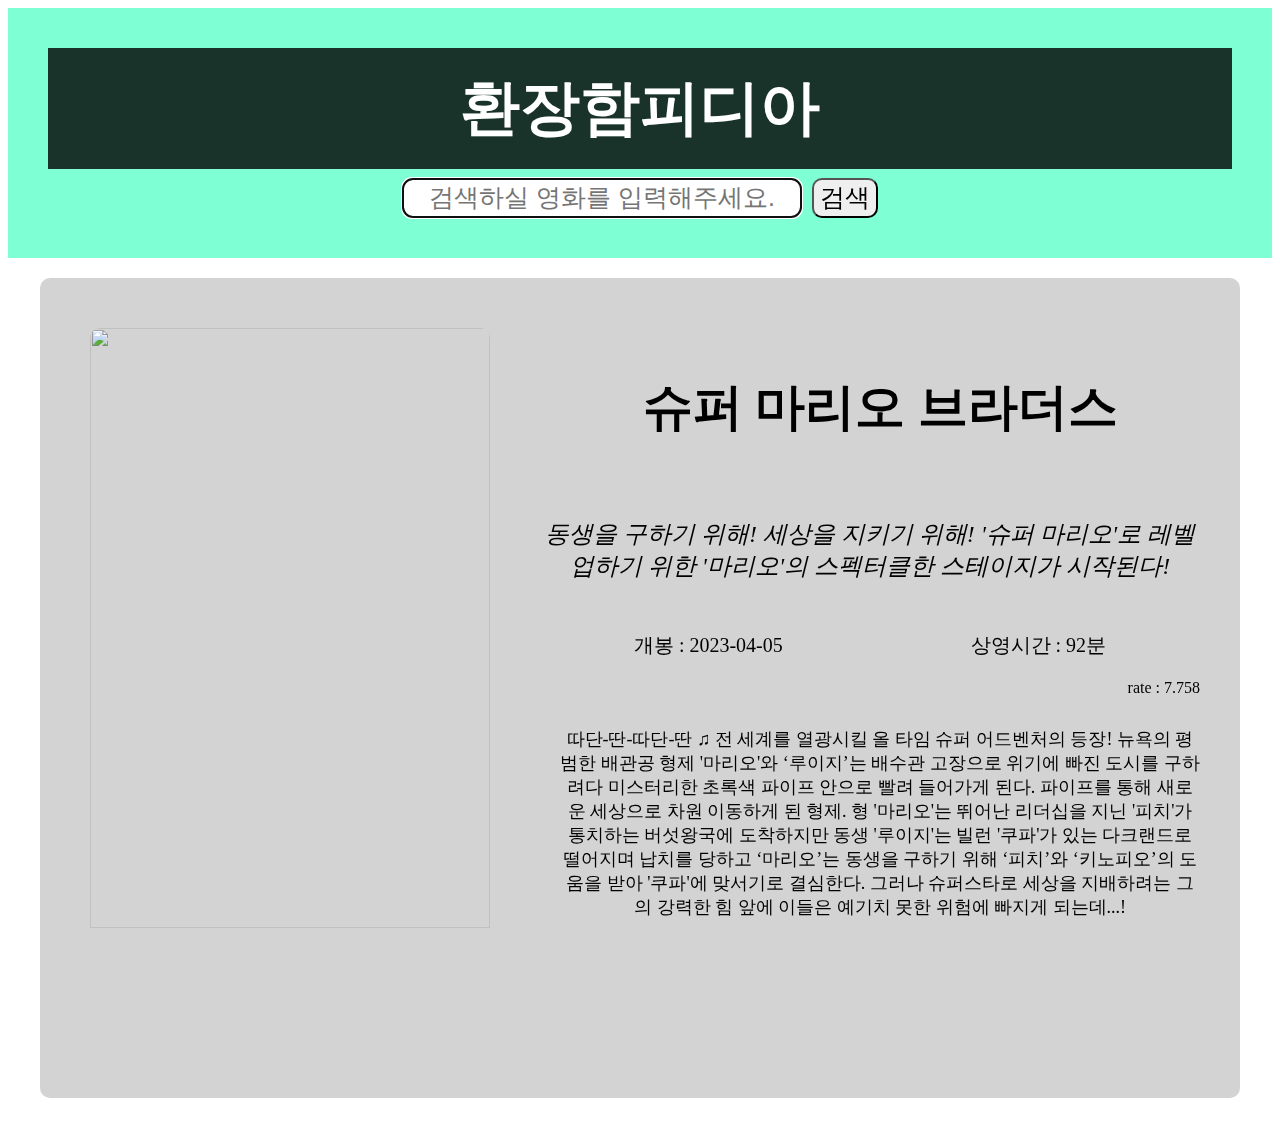
==== details.html @ c0359f74 "details.html mockup file added" ====
<html lang="ko">
  <head>
    <meta charset="UTF-8" />
    <meta http-equiv="X-UA-Compatible" content="IE=edge" />
    <meta name="viewport" content="width=device-width, initial-scale=1.0" />
    <title>스파르타피디야ㅑㅑㅑ</title>
    <link rel="stylesheet" href="css/style.css" />
  </head>

  <body>
    <header>
      <div>
        <div class="transparent">
          <!-- 타이틀을 클릭 시 메인페이지로 이동 -->
          <a href="./index.html">환장함피디아</a><br />
        </div>
        <!-- input 태그에 autofocus 적용으로, 페이지 로드 시 자동으로 검색창에 커서 위치 -->
        <input
          id="keyword"
          type="text"
          placeholder="검색하실 영화를 입력해주세요."
          autofocus
        />
        <!-- 버튼 클릭 시 input태그의 내용으로 검색하는 search_movie함수 실행 -->
        <button class="search-button" onclick="search_movie()">검색</button>
      </div>
    </header>
    <main>
      <section>
        <div id="movie-list">
          <!-- 영화목록이 innerHTML을 통해 들어올 부분 -->
          <div id="movie-details">
            <img src="https://image.tmdb.org/t/p/w300/dlGyzCxbBQK1U2O5o31Z1hB6erc.jpg" id="movie-poster" />
            <div>
              <div class="movie-title">슈퍼 마리오 브라더스</div>
              <div id="tagline">동생을 구하기 위해! 세상을 지키기 위해! '슈퍼 마리오'로 레벨업하기 위한 '마리오'의 스펙터클한 스테이지가 시작된다!</div>
              <div id="release">
                <span>개봉 : 2023-04-05</span>
                <span>상영시간 : 92분</span>
              </div>
              <div class="movie-vote">rate : 7.758</div>
              <div class="movie-overview">따단-딴-따단-딴 ♫ 전 세계를 열광시킬 올 타임 슈퍼 어드벤처의 등장! 뉴욕의 평범한 배관공 형제 '마리오'와 ‘루이지’는 배수관 고장으로 위기에 빠진 도시를 구하려다 미스터리한 초록색 파이프 안으로 빨려 들어가게 된다. 파이프를 통해 새로운 세상으로 차원 이동하게 된 형제. 형 '마리오'는 뛰어난 리더십을 지닌 '피치'가 통치하는 버섯왕국에 도착하지만 동생 '루이지'는 빌런 '쿠파'가 있는 다크랜드로 떨어지며 납치를 당하고 ‘마리오’는 동생을 구하기 위해 ‘피치’와 ‘키노피오’의 도움을 받아 '쿠파'에 맞서기로 결심한다. 그러나 슈퍼스타로 세상을 지배하려는 그의 강력한 힘 앞에 이들은 예기치 못한 위험에 빠지게 되는데...!</div>
            </div>
          </div>
        </div>
      </section>
    </main>
  </body>
</html>
---- css/style.css ----
/* header */
header {
  display: flex;
  justify-content: center;
}

header > div {
  background-color: aquamarine;
  font-size: 40px;
  text-align: center;
  padding: 10px 0;
  width: 1400px;
  padding: 40px;
  background-image: url("https://img.freepik.com/free-vector/realistic-vector-icon-film-tape-strip-with-white-square-isolated-on-white-cinema-concept_134830-1383.jpg?q=10&h=200");

}

header > div > div > a {
  margin-bottom: 0;
  text-decoration: none;
  color: white;
  font-weight: 700;
  font-size: 60px;
}

.transparent {
  background-color: rgba(0, 0, 0, 0.8);
  padding: 20px
}

#keyword,
.search-button {
  height: 40px;
  font-size: 25px;
  border-radius: 10px;
  text-align: center;
}

#keyword {
  width: 400px;
}


#search {
  margin-bottom: 40px;
  height: 30px;
  width: 300px;
}

/* section */
section {
  display: flex;
  justify-content: center;
}

#movie-list {
  display: flex;
  justify-content: space-evenly;
  max-width: 1400px;
  flex-wrap: wrap;
}

.movie-content {
  background-color: lightgray;
  width: 400px;
  height: 1000px;
  margin: 20px;
  text-align: center;
  font-size: 20px;
  border-radius: 10px;
}

#movie-details {
  background-color: lightgray;
  width: 1200px;
  height: 820px;
  margin: 20px;
  text-align: center;
  font-size: 20px;
  border-radius: 10px;
  display: flex;
  justify-content: center;
}

#movie-poster {
  width:400px;
  height: 600px;
  border-radius: 10px 10px 0 0;
}

.movie-title {
  height: 80px;
  font-size: 25px;
  font-weight: 700;
  display: flex;
  justify-content: center;
  align-items: center;
}

.movie-vote {
  text-align: right;
  font-size: 16px;
  padding: 0 20 10 0;
  margin: 0;
}

.movie-overview {
  height: 200px;
  padding: 15px;
  font-size: 18px;
  overflow: auto;
}


#movie-details #movie-poster {
  margin: 50px;
}

#movie-details div {
  margin: 20px 20px 20px 0;
}

#movie-details #release {
  display: flex;
  justify-content:space-around;
}

#movie-details #tagline {
  font-size: 24px;
  font-style: italic;
  margin-bottom: 50px;
}

#movie-details .movie-title {
  font-size: 50px;
  height: 120px;
  margin: 50px 20px 50px 20px;
}

#movie-details .movie-vote {
  text-align: right;
  padding: 0 20 10 0;
  margin: 0;
}

#movie-details .movie-overview {
  height: 400px;
  margin: 10px;
  padding: 10px;
}
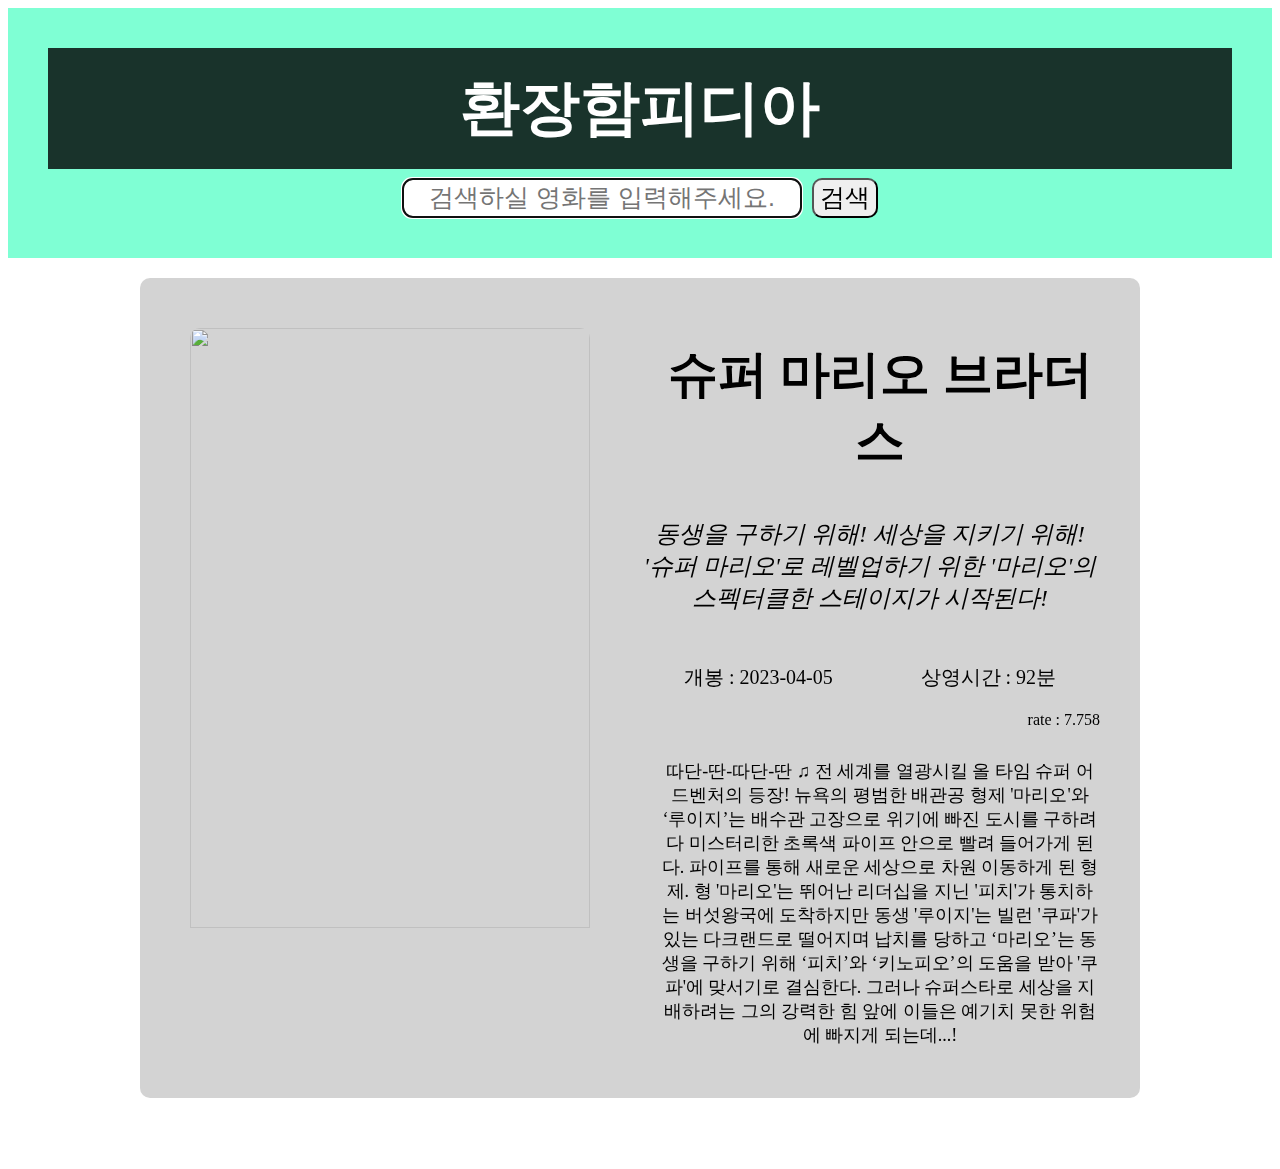
==== commit 1f9174f4: "minor updates" ====
--- a/details.html
+++ b/details.html
@@ -30,16 +30,33 @@
         <div id="movie-list">
           <!-- 영화목록이 innerHTML을 통해 들어올 부분 -->
           <div id="movie-details">
-            <img src="https://image.tmdb.org/t/p/w300/dlGyzCxbBQK1U2O5o31Z1hB6erc.jpg" id="movie-poster" />
+            <img
+              src="https://image.tmdb.org/t/p/w300/dlGyzCxbBQK1U2O5o31Z1hB6erc.jpg"
+              id="movie-poster"
+            />
             <div>
               <div class="movie-title">슈퍼 마리오 브라더스</div>
-              <div id="tagline">동생을 구하기 위해! 세상을 지키기 위해! '슈퍼 마리오'로 레벨업하기 위한 '마리오'의 스펙터클한 스테이지가 시작된다!</div>
+              <div id="tagline">
+                동생을 구하기 위해! 세상을 지키기 위해! '슈퍼 마리오'로
+                레벨업하기 위한 '마리오'의 스펙터클한 스테이지가 시작된다!
+              </div>
               <div id="release">
                 <span>개봉 : 2023-04-05</span>
                 <span>상영시간 : 92분</span>
               </div>
               <div class="movie-vote">rate : 7.758</div>
-              <div class="movie-overview">따단-딴-따단-딴 ♫ 전 세계를 열광시킬 올 타임 슈퍼 어드벤처의 등장! 뉴욕의 평범한 배관공 형제 '마리오'와 ‘루이지’는 배수관 고장으로 위기에 빠진 도시를 구하려다 미스터리한 초록색 파이프 안으로 빨려 들어가게 된다. 파이프를 통해 새로운 세상으로 차원 이동하게 된 형제. 형 '마리오'는 뛰어난 리더십을 지닌 '피치'가 통치하는 버섯왕국에 도착하지만 동생 '루이지'는 빌런 '쿠파'가 있는 다크랜드로 떨어지며 납치를 당하고 ‘마리오’는 동생을 구하기 위해 ‘피치’와 ‘키노피오’의 도움을 받아 '쿠파'에 맞서기로 결심한다. 그러나 슈퍼스타로 세상을 지배하려는 그의 강력한 힘 앞에 이들은 예기치 못한 위험에 빠지게 되는데...!</div>
+              <div class="movie-overview">
+                따단-딴-따단-딴 ♫ 전 세계를 열광시킬 올 타임 슈퍼 어드벤처의
+                등장! 뉴욕의 평범한 배관공 형제 '마리오'와 ‘루이지’는 배수관
+                고장으로 위기에 빠진 도시를 구하려다 미스터리한 초록색 파이프
+                안으로 빨려 들어가게 된다. 파이프를 통해 새로운 세상으로 차원
+                이동하게 된 형제. 형 '마리오'는 뛰어난 리더십을 지닌 '피치'가
+                통치하는 버섯왕국에 도착하지만 동생 '루이지'는 빌런 '쿠파'가
+                있는 다크랜드로 떨어지며 납치를 당하고 ‘마리오’는 동생을 구하기
+                위해 ‘피치’와 ‘키노피오’의 도움을 받아 '쿠파'에 맞서기로
+                결심한다. 그러나 슈퍼스타로 세상을 지배하려는 그의 강력한 힘
+                앞에 이들은 예기치 못한 위험에 빠지게 되는데...!
+              </div>
             </div>
           </div>
         </div>
--- a/css/style.css
+++ b/css/style.css
@@ -61,18 +61,20 @@
 }
 
 .movie-content {
-  background-color: lightgray;
+  background-color: white;
   width: 400px;
   height: 1000px;
   margin: 20px;
   text-align: center;
   font-size: 20px;
   border-radius: 10px;
+  box-shadow: 5px 5px 15px lightgray;
+
 }
 
 #movie-details {
   background-color: lightgray;
-  width: 1200px;
+  width: 1000px;
   height: 820px;
   margin: 20px;
   text-align: center;
@@ -147,4 +149,25 @@
   height: 400px;
   margin: 10px;
   padding: 10px;
+}
+
+#movie-review {
+  margin: 20px;
+  width: 300px;
+  background-color: lightgray;
+  border-radius: 10px;
+  padding: 40px 0;
+}
+
+#movie-review input, #movie-review textarea {
+  border-radius: 5px;
+  margin: 5 20px;
+  width: 260px;
+}
+
+.comment {
+  background-color: white;
+  border-radius: 5px;
+  padding: 5px;
+  margin: 20px;
 }